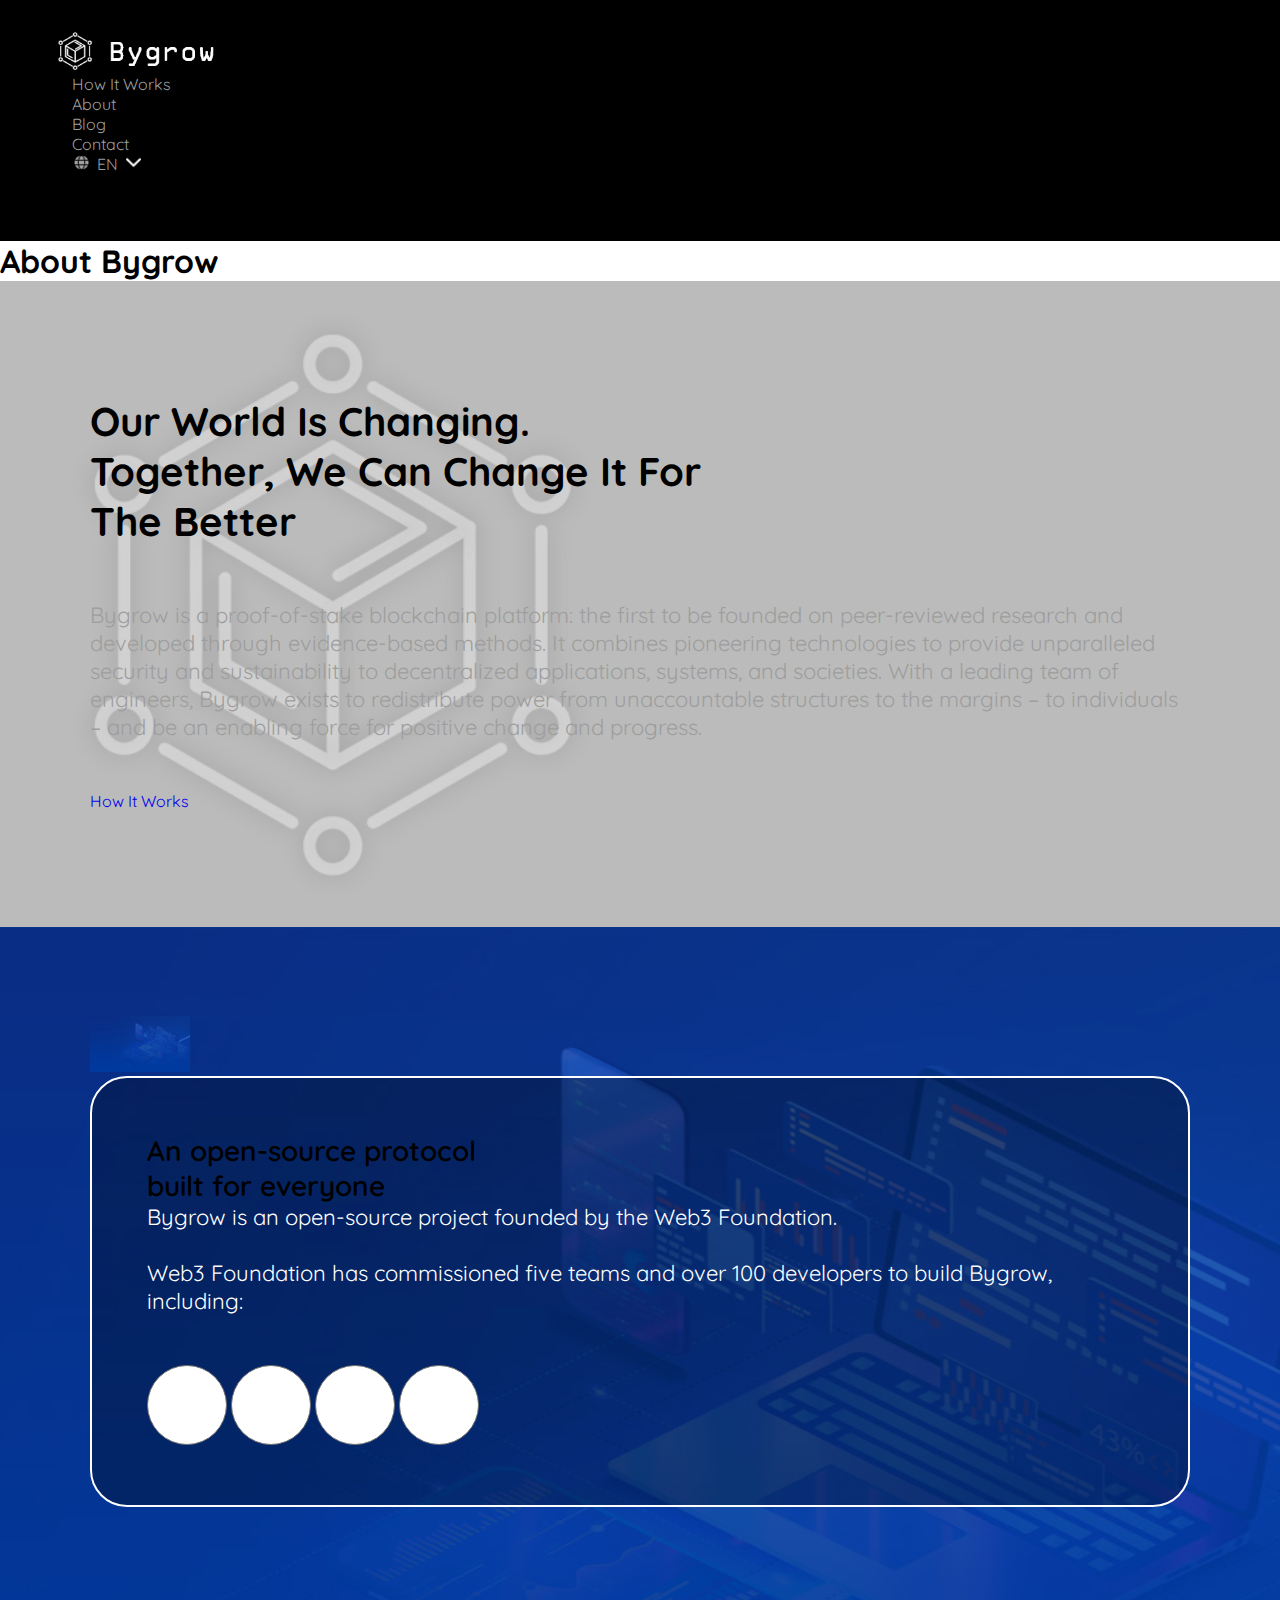
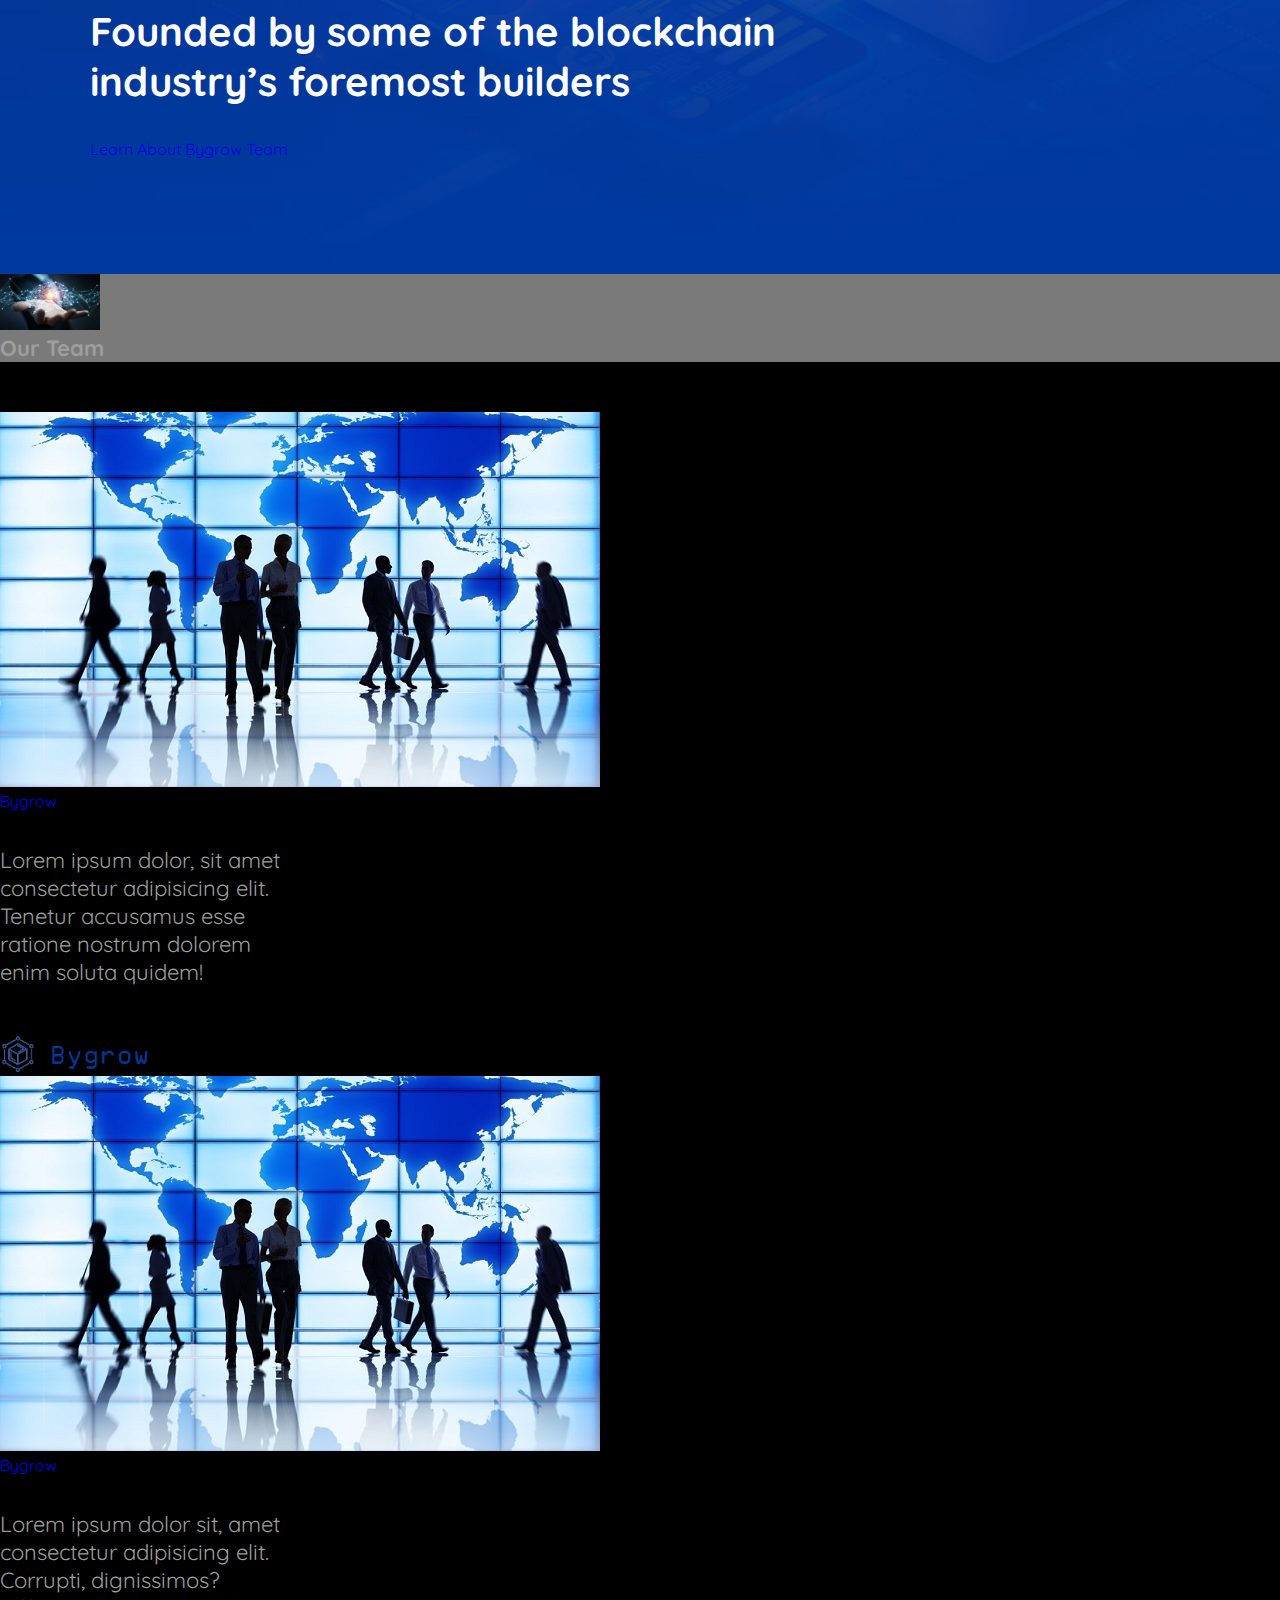
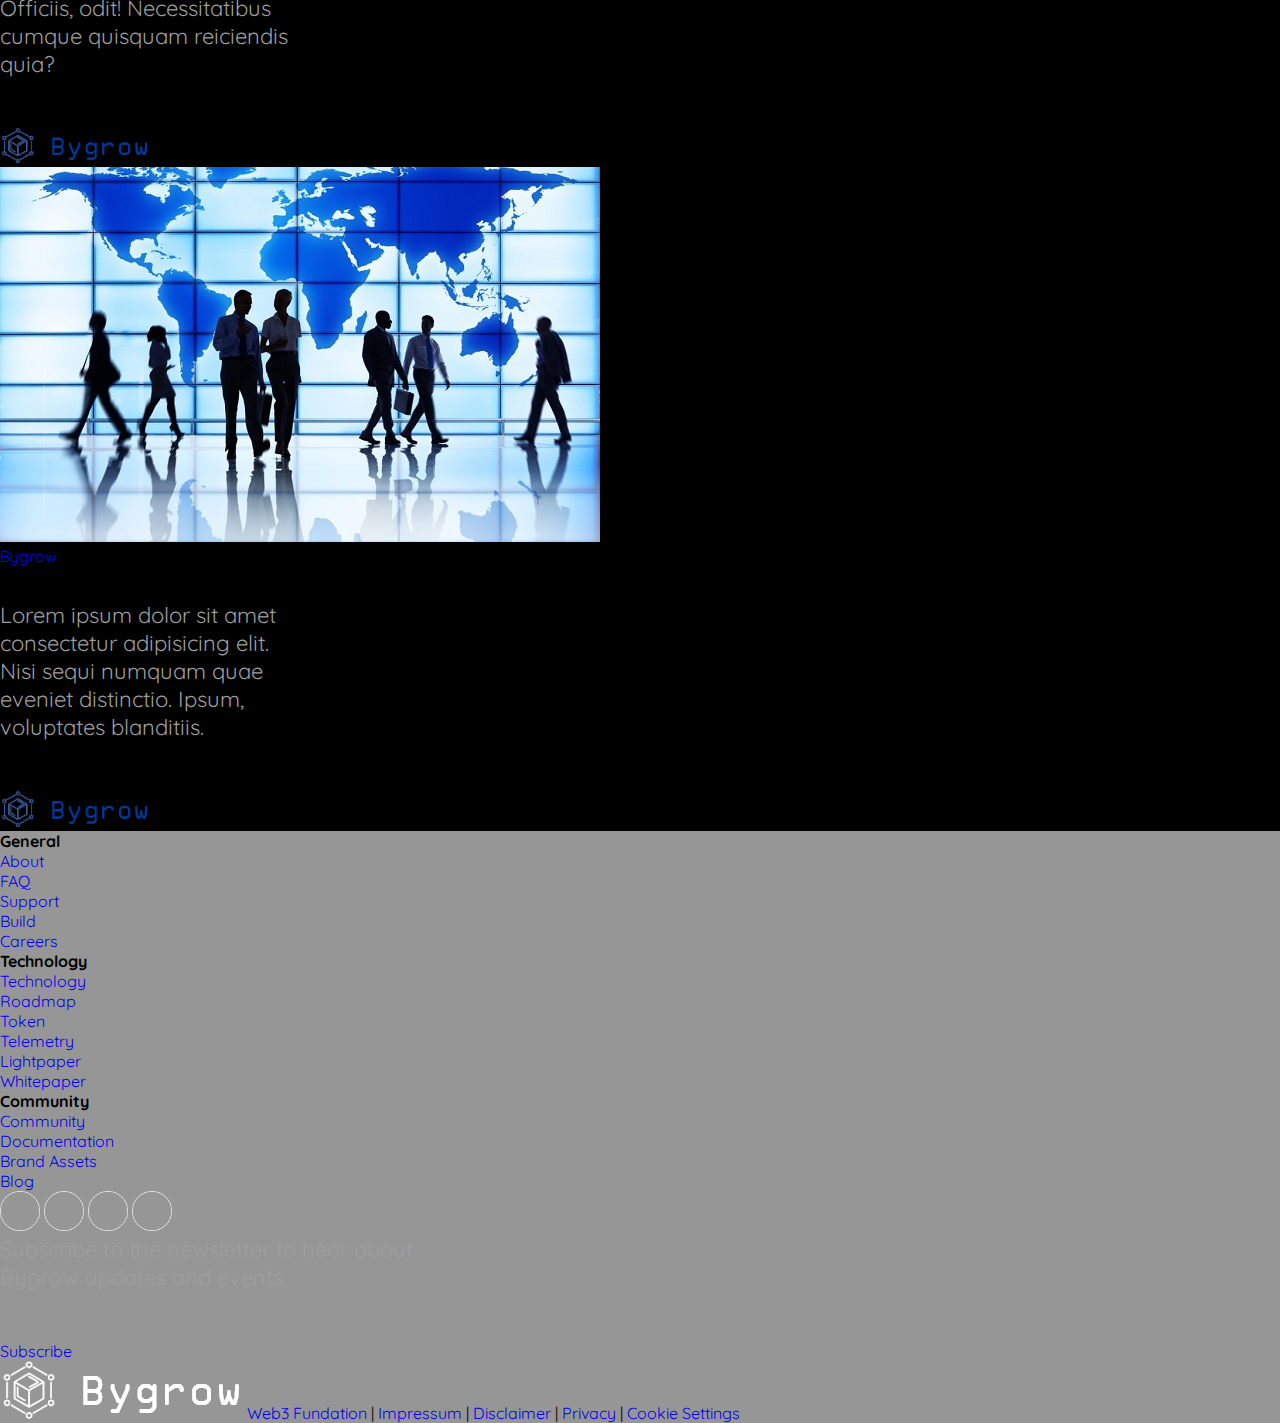
==== views/about.html @ 1bde553d "second commit windows" ====
<!DOCTYPE html>
<html lang="en">
    <head>
        <meta charset="UTF-8">
        <meta http-equiv="X-UA-Compatible" content="IE=edge">
        <meta name="viewport" content="width=device-width, initial-scale=1.0">


        <!-- ATENCIÓN: La idea es ir haciendo lo mejor posible únicamente con las herramientas que tienen todos hoy en día en el curso.
        No tiene sentido que me ponga a configurar JS si mis compañeros todavía no lo saben, no es justo. 
        Entonces se me ocurrió hacer este desafío, también para practicar los conocimientos y aprender cosas nuevas.
        
        Muchas gracias!
        
        Atte, 
        Emanuel Nuñez -->

        
        <!-- Fonts {No son las del prototipo pero se parecen} -->
            <!-- Inconsolata -->
            <link rel="preconnect" href="https://fonts.googleapis.com">
            <link rel="preconnect" href="https://fonts.gstatic.com" crossorigin>
            <link href="https://fonts.googleapis.com/css2?family=Inconsolata&display=swap" rel="stylesheet">

        <!-- Quicksand -->
            <link rel="preconnect" href="https://fonts.googleapis.com">
            <link rel="preconnect" href="https://fonts.gstatic.com" crossorigin>
            <link href="https://fonts.googleapis.com/css2?family=Quicksand:wght@300;400;500;600;700&display=swap" rel="stylesheet">

        <!-- CSS only - Conexión a Bootstrap -->
        <link href="https://cdn.jsdelivr.net/npm/bootstrap@5.2.0-beta1/dist/css/bootstrap.min.css" rel="stylesheet" integrity="sha384-0evHe/X+R7YkIZDRvuzKMRqM+OrBnVFBL6DOitfPri4tjfHxaWutUpFmBp4vmVor" crossorigin="anonymous">
        
        <!-- Archivos .css -->
        <link rel="stylesheet" type="text/css" href="../css/style.css">
        <link rel="stylesheet" type="text/css" href="../css/responsive.css">

        <title>About - Bygrow</title>
    </head>
    <body>
        

        
        <header>
            <!-- Navbar -->
            <nav class="nav-bar">

                <div class="nav-bar__items d-flex flex-row justify-content-between">

                    <ul class="nav d-flex mb-3">
                        <li>
                            <a href="../index.html">
                                <img src="../assets/logo.png" class="navbar-logo" alt="Bygrow logo">
                            </a>
                        </li>
                    </ul>

                    <ul class="nav d-flex justify-content-end mb-3">



                        <!-- Elementos del navbar -->
                        <!-- <li class="me-auto p-2">
                            <a href="index.html">
                                <img src="assets/logo.png" alt="Bygrow logo">
                            </a>
                        </li> -->


                        <li class="li-item li-item__list"><a href="howItWorks.html">How It Works</a></li>
                        <li class="li-item li-item__list"><a href="about.html">About</a></li>
                        <li class="li-item li-item__list"><a href="blog.html">Blog</a></li>
                        <li class="li-item li-item__list"><a href="contact.html">Contact</a></li>
                        <li class="li-item li-item__list li-lang">

                            <div class="lang d-flex justify-content-center align-items-center">
                                <!-- Isoptipo del mundo -->
                                <img src="../assets/world.png" class="lang-item mundo-idioma" alt="World">

                                <!-- Este <a></a> va a tener la función de cambiar el idioma -->
                                <a href="#" class="lang-item lang-selector">EN</a>

                                <img src="../assets/flecha.png" class="lang-item flecha-idioma" alt="Language Selector">
                            </div>

                        </li>

                        <!-- Por ahora voy a utilizar el icono hamburguesa unicamente
                        para señalar que va a ir ahí pero no es funcional aún, 
                        por eso es que se coloca en una posición incorrecta, 
                        con JS elimino los otros <li> -->
                            <li class="li-item li-hamburguer"><img src="../assets/menu.png" alt=""></li>
                    </ul>

                </div>

            </nav>

        </header>
        <!--------->


        <!-- Sección Portada -->
        <section class="portada-about" style="background-color: #fff;">
            
            <div class="container">

                <div class="text-center">

                    <h1 class="first-title">
                        About Bygrow
                    </h1>

                </div>

            </div>

        </section>
        <!--------->


        <!-- Sección Resumen -->
        <section class="resumen" style="background-color: rgb(187, 187, 187);">

            <div class="contenido-resumen">

                <div class="d-flex flex-row justify-content-between">
                    
                    <div class="col-md-6">
                        <h2 class="title">
                            Our World Is Changing. <br>
                            Together, We Can Change It For <br>
                            The Better
                        </h2>
                    </div>

                    <div class="col-md-6">

                        <p class=" subtitle">Bygrow is a proof-of-stake blockchain platform: the first to be
                            founded on peer-reviewed research and developed through
                            evidence-based methods. It combines pioneering technologies to
                            provide unparalleled security and sustainability to decentralized
                            applications, systems, and societies.
                            With a leading team of engineers, Bygrow exists to redistribute
                            power from unaccountable structures to the margins – to
                            individuals – and be an enabling force for positive change and
                            progress.
                        </p>
                        <a href="howItWorks.html" class="btn btn-primary">How It Works</a>

                    </div>

                </div>

            </div>

        </section>
        <!--------->


        <!-- Sección Colaboración -->
        <section class="colaboracion" style="background-color: #fff;">
        
            <div class="contenido-colaboracion">
                
                <!-- Le coloco un width, proximamente con CSS -->
                <img src="../assets/colaboracion.jpg" width="100px" alt="Participates Image">

                <div class="container part-description">

                    <div class="d-flex justify-content-between">
                        <h3>An open-source protocol <br>
                            built for everyone
                        </h3>
                        <p class="subtitle">Bygrow is an open-source project founded by the Web3 Foundation. <br><br>
                            Web3 Foundation has commissioned five teams and over 100 developers to build Bygrow, including:
                        </p>

                    </div>

                    <!-- Cada uno de estos elipses tendrá el logo de la respectiva empresa -->
                    <div class="d-flex justify-content-center">
                        <img src="../assets/elipse.png" alt="Facebook Logo">
                        <img src="../assets/elipse.png" alt="Tesla Logo">
                        <img src="../assets/elipse.png" alt="Apple Logo">
                        <img src="../assets/elipse.png" alt="Google Logo">
                    </div>

                </div>

                <h2 class="title">
                    Founded by some of the blockchain <br>
                    industry’s foremost builders
                </h2>

                <a href="howItWorks.html" class="btn btn-outline-primary">Learn About Bygrow Team</a>
                
            </div>

        </section>
        <!--------->


        <!-- Sección Nosotros -->
        <section class="nosotros" style="background-color: rgb(122, 122, 122);">
        
            <div class="contenido-nosotros">
                
                <!-- Le coloco un width, proximamente con CSS -->
                <img src="../assets/nosotros.webp" width="100px" alt="Participates Image">

                <h2 class="subtitle">Our Team</h2>
                
            </div>

        </section>
        <!--------->


        <!-- Sección Team -->
        <section class="contenido-team">

            <div class="container">

                <!-- Le coloco estilo para que no quede impresentable ahora unicamente -->
                <div class="container blog-cards d-flex justify-content-evenly">

                    <!-- Con un addEventListener() lleva al blog -->
                    <div class="card info-cards" style="width: 18rem;">

                        <img class="card-img-top" src="../assets/team.jpg" alt="Blog Resume">

                        <!-- Contenido de la tarjeta -->
                        <div class="card-body">
                            <a href="blog.html" class="card-link">Bygrow</a>
                            <h3 class="card-title">Team name 1</h3>
                            <p class="subtitle">Lorem ipsum dolor, sit amet consectetur adipisicing elit. Tenetur accusamus esse ratione nostrum dolorem enim soluta quidem!
                            </p>
                            <img src="../assets/logo-azul.png" width="150" alt="Bygrow logo">
                        </div>

                    </div>

                    <!-- Con un addEventListener() lleva al blog -->
                    <div class="card info-cards" style="width: 18rem;">

                        <img class="card-img-top" src="../assets/team.jpg" alt="Blog Resume">

                        <!-- Contenido de la tarjeta -->
                        <div class="card-body">
                            <a href="blog.html" class="card-link">Bygrow</a>
                            <h3 class="card-title">Team name 2</h3>
                            <p class="subtitle">Lorem ipsum dolor sit, amet consectetur adipisicing elit. Corrupti, dignissimos? Officiis, odit! Necessitatibus cumque quisquam reiciendis quia?
                            </p>
                            <img src="../assets/logo-azul.png" width="150" alt="Bygrow logo">
                        </div>

                    </div>

                    <!-- Con un addEventListener() lleva al blog -->
                    <div class="card info-cards" style="width: 18rem;">

                        <img class="card-img-top" src="../assets/team.jpg" alt="Blog Resume">

                        <!-- Contenido de la tarjeta -->
                        <div class="card-body">
                            <a href="blog.html" class="card-link">Bygrow</a>
                            <h3 class="card-title">Team name 3</h3>
                            <p class="subtitle">Lorem ipsum dolor sit amet consectetur adipisicing elit. Nisi sequi numquam quae eveniet distinctio. Ipsum, voluptates blanditiis.
                            </p>
                            <!-- Le coloco un width, proximamente con CSS -->
                            <img src="../assets/logo-azul.png" width="150" alt="Bygrow logo">
                        </div>

                    </div>

                </div>

            </div>

        </section>
        <!--------->


        <!-- Footer -->
        <footer style="background-color: rgb(150, 150, 150);">

            <div class="container">

                <div class="footer-referencias d-flex d-column justify-content-evenly">

                    <!-- Cada una de las columnas de referencias -->
                    <div class="seccion-referencias col-md-2">

                        <h4>General</h4>
                        <ul>
                            <!-- Las referencias están de ejemplo unicamente -->
                            <li style="list-style: none;"><a href="#">About</a></li>
                            <li style="list-style: none;"><a href="#">FAQ</a></li>
                            <li style="list-style: none;"><a href="#">Support</a></li>
                            <li style="list-style: none;"><a href="#">Build</a></li>
                            <li style="list-style: none;"><a href="#">Careers</a></li>
                        </ul>
                        
                    </div>

                    <!-- Cada una de las columnas de referencias -->
                    <div class="seccion-referencias col-md-2">

                        <h4>Technology</h4>
                        <ul>
                            <!-- Las referencias están de ejemplo unicamente -->
                            <li style="list-style: none;"><a href="#">Technology</a></li>
                            <li style="list-style: none;"><a href="#">Roadmap</a></li>
                            <li style="list-style: none;"><a href="#">Token</a></li>
                            <li style="list-style: none;"><a href="#">Telemetry</a></li>
                            <li style="list-style: none;"><a href="#">Lightpaper</a></li>
                            <li style="list-style: none;"><a href="#">Whitepaper</a></li>
                        </ul>
                        
                    </div>

                    <!-- Cada una de las columnas de referencias -->
                    <div class="seccion-referencias col-md-2">

                        <h4>Community</h4>
                        <ul>
                            <!-- Las referencias están de ejemplo unicamente -->
                            <li style="list-style: none;"><a href="#">Community</a></li>
                            <li style="list-style: none;"><a href="#">Documentation</a></li>
                            <li style="list-style: none;"><a href="#">Brand Assets</a></li>
                            <li style="list-style: none;"><a href="#">Blog</a></li>
                        </ul>
                        
                    </div>

                    <!-- Cada una de las columnas de referencias -->
                    <div class="seccion-referencias col-md-2">
                        
                        <!-- Enlaces a redes sociales -->
                        <div class="social-media d-flex justify-content-between">

                            <!-- Envía a cada red social -->
                            <a href="#"><img src="../assets/elipse-2.png" width="40" alt="Social Media"></a>
                            <a href="#"><img src="../assets/elipse-2.png" width="40" alt="Social Media"></a>
                            <a href="#"><img src="../assets/elipse-2.png" width="40" alt="Social Media"></a>
                            <a href="#"><img src="../assets/elipse-2.png" width="40" alt="Social Media"></a>
                        </div>
                        
                        <p class="subtitle">Subscribe to the newsletter to hear about <br>
                            Bygrow updates and events.
                        </p>

                        <a href="howItWorks.html" class="btn btn-outline-primary">Subscribe</a>

                    </div>

                </div>

                <!-- Bases y condiciones de la empresa -->
                <div class="d-flex justify-content-left align-items-end">

                    <!-- Referencia a página principal -->
                    <a href="index.html"> <img src="../assets/logo.png" alt="Bygrow logo"> </a>
                    
                    <!-- Referencias a información de la empresa -->
                    <a href="#">Web3 Fundation</a>
                    <!-- División provisoria -->
                    |
                    <a href="#">Impressum</a>
                    <!-- División provisoria -->
                    |
                    <a href="#">Disclaimer</a>
                    <!-- División provisoria -->
                    |
                    <a href="#">Privacy</a>
                    <!-- División provisoria -->
                    |
                    <a href="#">Cookie Settings</a>

                </div>

            </div>

        </footer>
        <!--------->

    </body>
</html>
---- css/style.css ----
/* ATENCIÓN: El proyecto está realizado en Mobile first, el cual tendrá otro archivo con los media querys correspondientes para diseños Tablet y Desktop */


/* Propiedades personalizadas o variables del style.css */
:root{
    --color-1: #fff;
    --color-2: #9E9E9E;
    --color-3: #606060;
    --color-4: #000;
    --color-5: #00399E;
    --color-6: #090E56;
    --color-7: #7175A4;
}

/* Reseteo el diseño predeterminado del navegador */
* { 
    margin: 0;
    padding: 0;
    box-sizing: border-box;
    font-family: 'Quicksand', sans-serif;;
}





/* Config general */
body {
    background-color: var(--color-4);
}

a {
    text-decoration: none;
}

h2 {
    color: var(--color-4);
    font-weight: bolder;
    font-size: 32px;
    margin-bottom: 8%;    
}

h3 {
    color: var(--color-4);
    font-weight: 600;
    font-size: 28px;
}

.subtitle {
    color: var(--color-2);
    font-size: 22px;
    margin-bottom: 50px;
}

.boton {
    text-decoration: none;
    background-color: var(--color-1);
    color: var(--color-5);
    padding: 13px 42px;
    border-radius: 35px;
    font-size: 20px;
}

.boton:hover {
    text-decoration: none;
    background-color: var(--color-5);
    color: var(--color-1);
    padding: 13px 42px;
    border-radius: 35px;
    border: 2px solid var(--color-1);
    font-size: 20px;
}

.boton-sec {
    text-decoration: none;
    background-color: var(--color-5);
    color: var(--color-1);
    padding: 13px 42px;
    border-radius: 35px;
    font-size: 20px;
}

.boton-sec:hover {
    text-decoration: none;
    background-color: var(--color-1);
    color: var(--color-5);
    padding: 13px 42px;
    border-radius: 35px;
    border: 2px solid var(--color-5);
    font-size: 20px;
}

.boton-ter {
    text-decoration: none;
    background-color: var(--color-5);
    color: var(--color-1);
    padding: 13px 42px;
    border-radius: 35px;
    font-size: 20px;
    border: 2px solid var(--color-1);
}

.boton-ter:hover {
    text-decoration: none;
    background-color: var(--color-1);
    color: var(--color-5);
    padding: 13px 42px;
    border-radius: 35px;
    border: 2px solid var(--color-5);
    font-size: 20px;
}

.boton-cua {
    text-decoration: none;
    background-color: var(--color-1);
    color: var(--color-5);
    padding: 13px 42px;
    border-radius: 35px;
    font-size: 20px;
    border: 2px solid var(--color-5);
}

.boton-cua:hover {
    text-decoration: none;
    background-color: var(--color-5);
    color: var(--color-1);
    padding: 13px 42px;
    border-radius: 35px;
    font-size: 20px;
}

.boton-cin {
    text-decoration: none;
    background-color: var(--color-6);
    color: var(--color-1);
    padding: 13px 42px;
    border-radius: 35px;
    font-size: 20px;
    border: 2px solid var(--color-1);
}

.boton-cin:hover {
    text-decoration: none;
    background-color: var(--color-1);
    color: var(--color-6);
    padding: 13px 42px;
    border-radius: 35px;
    font-size: 20px;
}



/* ----- */




/* Navbar */
.nav-bar {
    background-color: none;
}

.nav-bar .nav-bar__items {
    margin: 2rem 3.5rem;
}

.nav .navbar-logo {
    width: 160px;
}

.nav .li-item {
    margin: 0 1rem;
    font-family: 'Inconsolata', monospace;
    list-style: none;
}

.nav .li-item a {
    color: var(--color-2);
    text-decoration: none;
}

.nav .li-item a:hover {
    color: var(--color-3);
    text-decoration: none;
}

.nav .lang .mundo-idioma, .nav .lang .flecha-idioma {
    width: 15px;
}

.nav .lang-item {
    margin: 0 2px;
}

/* ----- */




/* Sección Portada */
.portada {
    margin: 15% 0;
}

.portada .fondo-portada {
    position: absolute;
    /* width: 100%; */
    height: 100%;
    z-index: -10;
    top: 0;
    left: 0;
    opacity: 0.75;
    position: fixed;
}

.portada .first-title {
    color: var(--color-1);
    font-weight: bold;
    font-size: 42px;
}

.portada .subtitle {
    
}

.portada .general-data {
    display: inline;
    margin-top: 75px;
    background-color: var(--color-1);
    font-size: 26px;
    padding: 20px 30px;
    font-weight: bold;
}

.portada .contenido-portada {
    margin: 35px;
}

/* ----- */




/* Sección Resumen */
.resumen {
    background-color: var(--color-1);
    background-image: url(../assets/logo-imagen.png);
    background-size: cover;
    background-position: left;
}

.contenido-resumen {
    padding: 23% 7%;
}

.contenido-resumen h3 {
    margin-top: 13%;
    margin-bottom: 5%;
    font-size: 27px;
    color: var(--color-5);
    font-weight: 500;
}
/* ----- */




/* Sección Colaboración */
.colaboracion {
    padding-top: 30%;
    padding-bottom: 20%;
    background-image: url('../assets/colaboracion.jpg');
    background-size: cover;
    background-position: center;
}

.contenido-colaboracion {
    padding-left: 7%;
    padding-right: 7%;
}

.colaboracion h2 {
    color: var(--color-1);
}

.colaboracion .empresas-logo {
    margin-bottom: 5%;
}

.colaboracion .empresas-logo img {
    width: 65px;
}

.colaboracion .part-description {
    border: 2px solid var(--color-1);
    border-radius: 37px;
    border-radius: 2;
    padding: 5%;
    background-color: rgba(0, 0, 0, 0.3);
    margin-bottom: 9%;
}

.colaboracion .part-description p {
    color: var(--color-1);
}
/* ----- */



/* Sección Contenido blog resumen */
.contenido-blog-resumen {
    padding-top: 25%;
    padding-bottom: 20%;
    background-color: var(--color-5);
}

.contenido-blog-resumen h2 {
    color: var(--color-1);
    margin-bottom: 5%;
}

.contenido-blog-resumen .card {
    margin-bottom: 10%;
}

.contenido-blog-resumen .info-cards {
    width: 22rem;
    box-shadow: 2px 2px 26px -3px var(--color-1);
}

.contenido-blog-resumen .card-body a {
    font-weight: 600;
}

.contenido-blog-resumen .card-body img {
    width: 150px;
}

/* ------ */



/* Sección Unirse */
.unirse {
    padding-top: 25%;
    padding-bottom: 15%;
    background-color: var(--color-1);
}

.unirse .subtitle {
    margin-top: 7%;
    font-size: 17px;
}

.unirse .subtitle a {
    color: var(--color-5);
    text-decoration: solid underline var(--color-5) 2px;
}

.unirse .subtitle a:hover {
    color: var(--color-5);
    text-decoration: solid underline var(--color-5) 2px;
}
/* ----- */




/* Sección Footer */
.footer {
    padding-top: 15%;
    padding-bottom: 15%;
    background-color: var(--color-6);
}

.footer h4 {
    color: var(--color-1);
    font-size: 22px;
    font-weight: 500;
}

.footer ul {
    padding: 0;
    text-align: center;
}

.footer .social-media {
    margin: 8% 7%;
}

.footer li a {
    color: var(--color-7);
}

.footer .footer-social__media {
    width: 65px;
    padding: 8%;
}

.footer .subtitle {
    color: var(--color-1);
    text-align: center;
    margin-bottom: 22px;
}

.footer .footer-bases {
    margin-top: 13%;
}

.footer .footer-bases a {
    margin-bottom: -4%;
    color: var(--color-7);
}

.footer .footer-bases img {
    margin-top: 25%;
    width: 150px;
}

/* ----- */
---- css/responsive.css ----
@media only screen and (min-width:992px) {
    /* Config General */
    h2 {
        color: var(--color-4);
        font-weight: bolder;
        font-size: 40px;
        margin-bottom: 5%;
    }
    
    /* ----- */


    /* Navbar */
    .nav .li-item__list {
        visibility: visible;
    }

    .nav .li-hamburguer {
        visibility: hidden;
    }
    /* ----- */



    /* Seccion Portada */
    .portada {
        margin: 1% 0;
    }

    .portada .subtitle {
        margin-right: 30%;
    }

    .portada .contenido-portada {
        margin: 9rem 9rem;
    }

    .contenido-resumen {
        padding: 9% 7%;
    }

    .portada .general-data {
        margin-bottom: 75px;
    }

    .subtitle {
        color: var(--color-2);
        font-size: 22px;
    }

    .portada .fondo-portada {
        position: absolute;
        width: 100%;
        /* height: 100%; */
        z-index: -10;
        top: 0;
        left: 0;
        opacity: 0.75;
        position: fixed;
    }
    /* ----- */



    /* Sección Resumen */
    .resumen .resumen-info {
        display: flex!important;
        flex-direction: row!important;
    }

    .contenido-resumen h3 {
        margin-top: 13%;
        margin-bottom: 5%;
        font-size: 32px;
        color: var(--color-5);
        font-weight: 500;
    }

    .resumen {
        background-color: var(--color-1);
        background-image: url(../assets/logo-imagen.png);
        background-size: cover;
        background-position: left center;
        background-size: 52%;
        background-repeat: no-repeat;
    }
    /* ----- */




    /* Sección Colaboración */
    .colaboracion {
        padding-top: 7%;
        padding-bottom: 9%;
        background-image: url('../assets/colaboracion.jpg');
        background-size: cover;
        background-position: center;
    }

    .colaboracion h2 {
        color: var(--color-1);
        margin-bottom: 3%;
    }

    .colaboracion .empresas-logo {
        display: flex!important;
        justify-content: space-around;
        margin-bottom: 0%;
    }

    .colaboracion .colaboracion-texto {
        display: flex!important;
        flex-direction: row!important;
    }

    .colaboracion .part-description {
        border: 2px solid var(--color-1);
        border-radius: 37px;
        border-radius: 2;
        padding: 5%;
        background-color: rgba(0, 0, 0, 0.3);
        margin-bottom: 9%;
        max-width: 100%;
    }
    /* ----- */



    /* Sección Resumen del blog */
    .contenido-blog-resumen {
        padding-top: 6%;
        padding-bottom: 10%;
        background-color: var(--color-5);
    }

    .contenido-blog-resumen .blog-cards {
        display: flex!important;
        flex-direction: row!important;
    }

    .contenido-blog-resumen .card {
        margin-bottom: 10%;
        margin: 2%;
    }
    /* ----- */


    /* Sección Unirse */
    .unirse {
        padding-top: 7%;
        padding-bottom: 6%;
        background-color: var(--color-1);
    }

    .unirse .subtitle {
        margin-top: 2%;
        font-size: 17px;
    }
    /* ----- */


    /* Sección Footer */
    .footer {
        padding-top: 7%;
        padding-bottom: 3%;
        background-color: var(--color-6);
    }

    .footer .footer-referencias {
        display: flex!important;
        flex-direction: row!important;
        justify-content: space-between!important;
    }

    .footer .seccion-referencias li {
        text-align: left;
    }

    .footer .seccion-referencias__media {
        display: flex!important;
        align-items: left!important;
    }

    .footer h4 {
        color: var(--color-1);
        font-size: 22px;
        font-weight: 500;
        margin-bottom: 13%;
    }

    .footer .subtitle {
        color: var(--color-1);
        text-align: left;
        margin-bottom: 22px;
        width: 24rem;
    }

    .footer .footer-bases {
        display: flex!important;
        flex-direction: row!important;
        justify-content: center!important;
        align-items: center!important;
    }

    .footer .footer-bases img {
        margin-top: 0%;
        width: 150px;
    }

    .footer .footer-bases a {
        margin: 2%;
    }
    /* ----- */

}




@media only screen and (max-width:992px) {
    /* Navbar */
    .nav .li-item__list {
        visibility: hidden;
    }

    .nav .li-hamburguer {
        visibility: visible;
    }
    /* ----- */
}
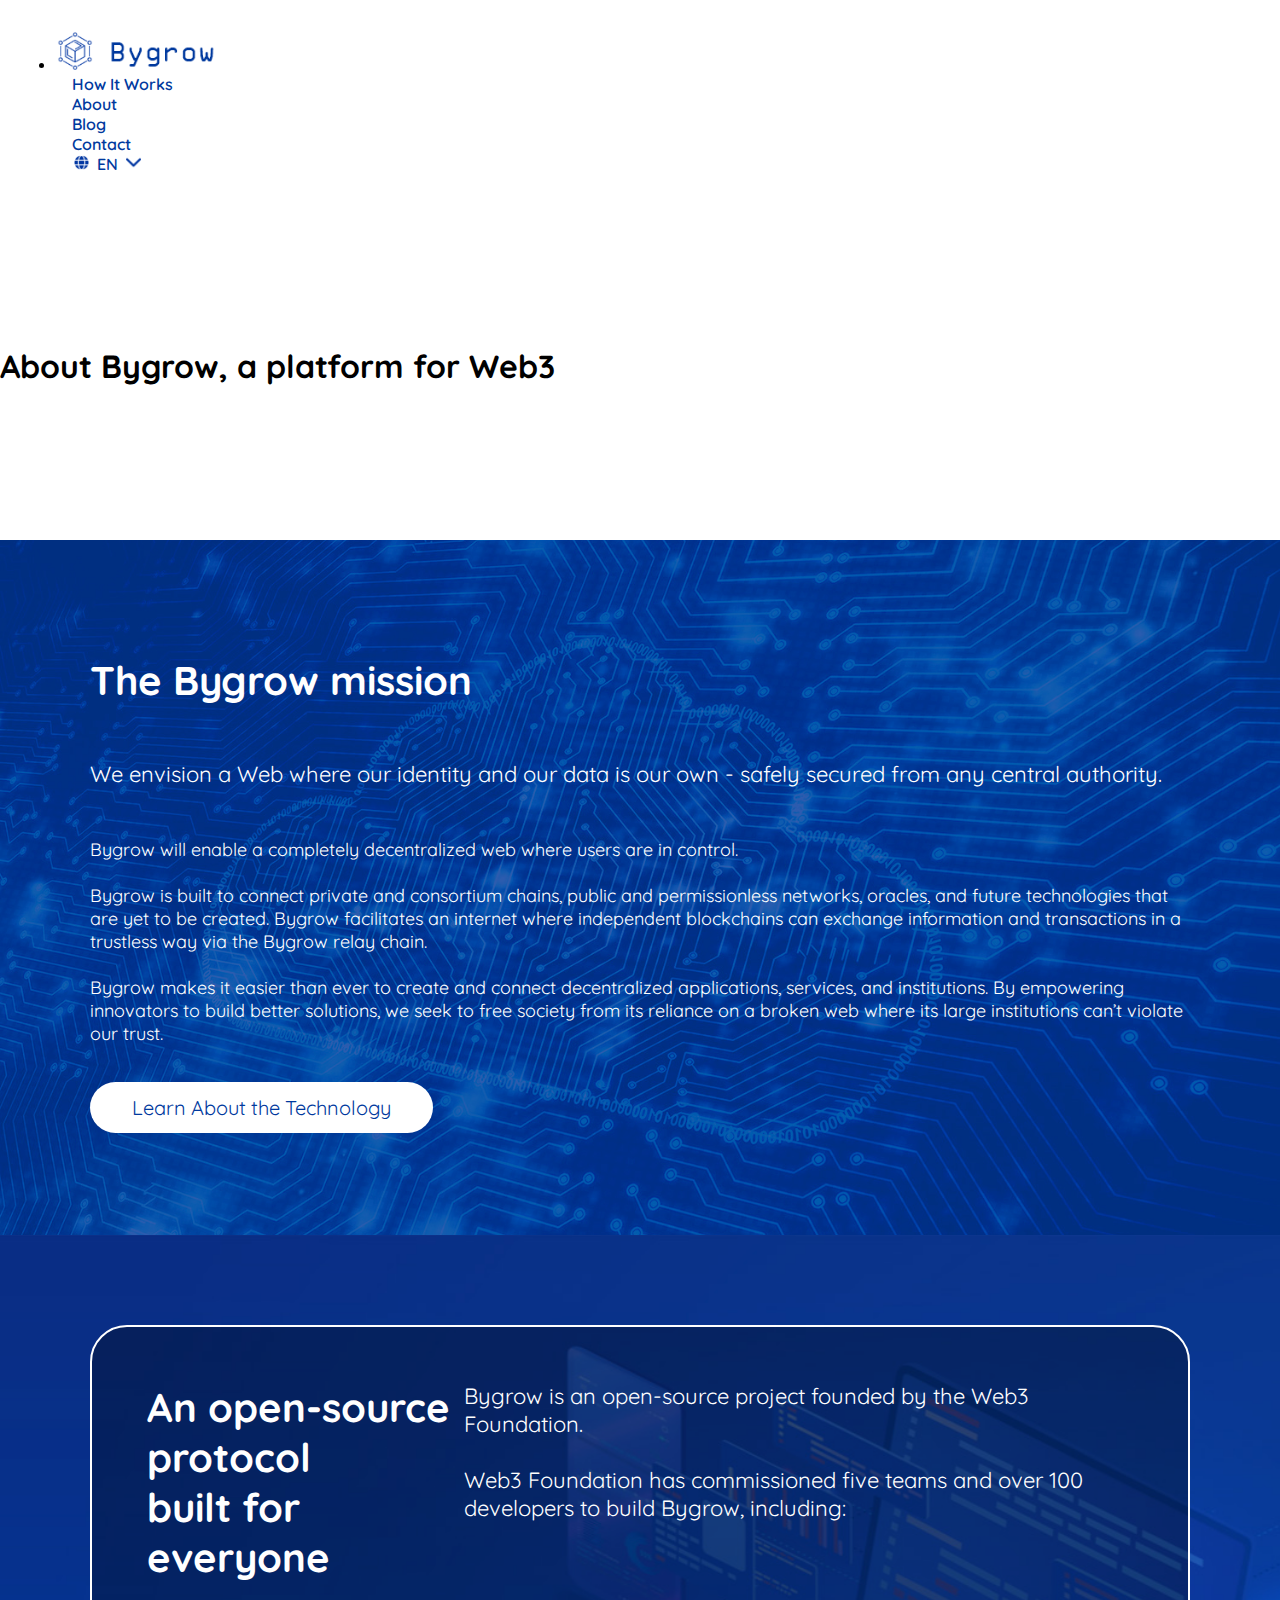
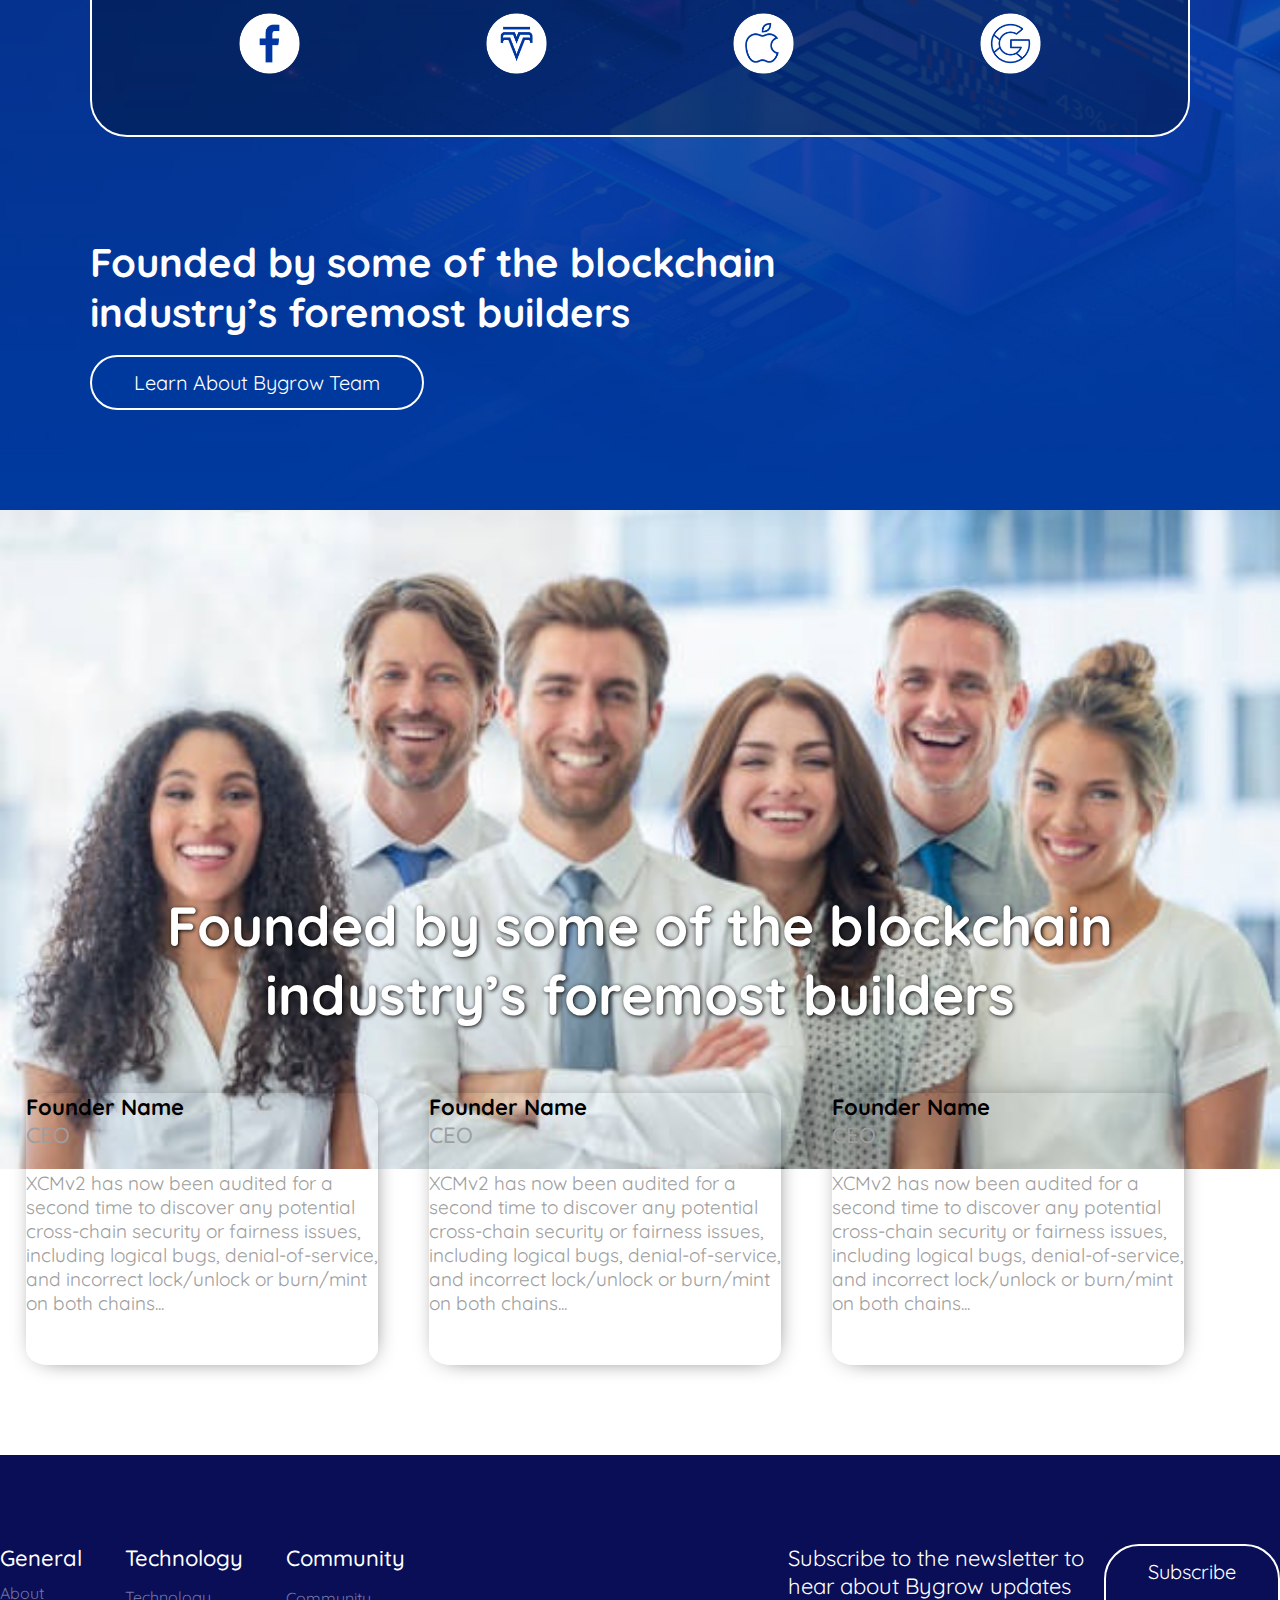
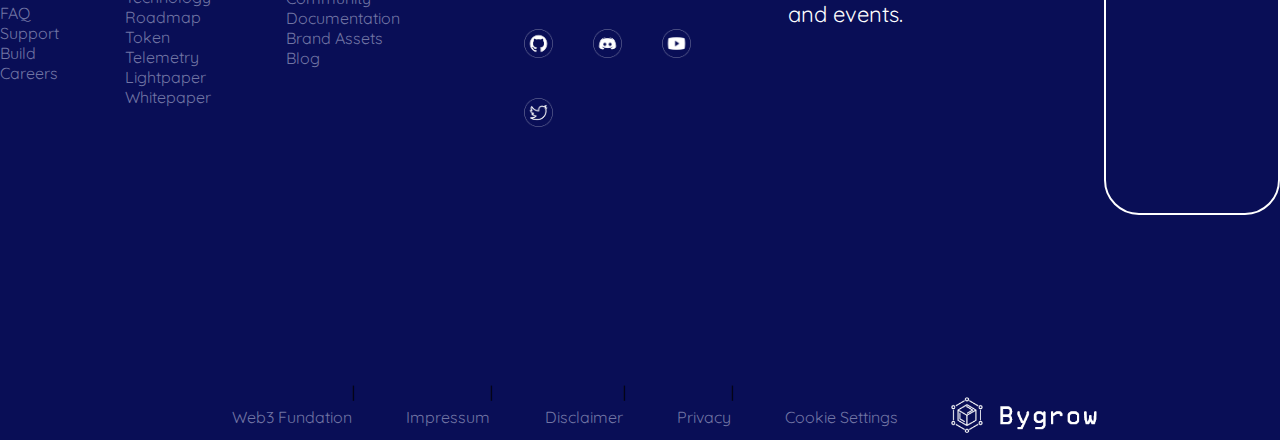
==== commit 87703847: "Versión Final Uno" ====
--- a/views/about.html
+++ b/views/about.html
@@ -39,22 +39,22 @@
     <body>
         
 
-        
+        <!-- Navbar -->
         <header>
-            <!-- Navbar -->
-            <nav class="nav-bar">
-
-                <div class="nav-bar__items d-flex flex-row justify-content-between">
-
-                    <ul class="nav d-flex mb-3">
+            
+            <nav class="nav-bar nav-bar__about">
+
+                <div class="nav-bar__items d-flex flex-row justify-content-between align-items-center">
+
+                    <ul class="nav d-flex">
                         <li>
                             <a href="../index.html">
-                                <img src="../assets/logo.png" class="navbar-logo" alt="Bygrow logo">
+                                <img src="../assets/logo-azul.png" class="navbar-logo" alt="Bygrow logo">
                             </a>
                         </li>
                     </ul>
 
-                    <ul class="nav d-flex justify-content-end mb-3">
+                    <ul class="nav d-flex justify-content-end align-items-center">
 
 
 
@@ -74,12 +74,12 @@
 
                             <div class="lang d-flex justify-content-center align-items-center">
                                 <!-- Isoptipo del mundo -->
-                                <img src="../assets/world.png" class="lang-item mundo-idioma" alt="World">
+                                <img src="../assets/worldBlue.png" class="lang-item mundo-idioma" alt="World">
 
                                 <!-- Este <a></a> va a tener la función de cambiar el idioma -->
                                 <a href="#" class="lang-item lang-selector">EN</a>
 
-                                <img src="../assets/flecha.png" class="lang-item flecha-idioma" alt="Language Selector">
+                                <img src="../assets/flechaBlue.png" class="lang-item flecha-idioma" alt="Language Selector">
                             </div>
 
                         </li>
@@ -88,7 +88,7 @@
                         para señalar que va a ir ahí pero no es funcional aún, 
                         por eso es que se coloca en una posición incorrecta, 
                         con JS elimino los otros <li> -->
-                            <li class="li-item li-hamburguer"><img src="../assets/menu.png" alt=""></li>
+                            <li class="li-item li-hamburguer"><img src="../assets/menuBlue.png" alt=""></li>
                     </ul>
 
                 </div>
@@ -100,14 +100,14 @@
 
 
         <!-- Sección Portada -->
-        <section class="portada-about" style="background-color: #fff;">
+        <section class="portada-about">
             
             <div class="container">
 
                 <div class="text-center">
 
                     <h1 class="first-title">
-                        About Bygrow
+                        About Bygrow, a platform for Web3
                     </h1>
 
                 </div>
@@ -119,33 +119,39 @@
 
 
         <!-- Sección Resumen -->
-        <section class="resumen" style="background-color: rgb(187, 187, 187);">
+        <section class="resumen-about">
 
             <div class="contenido-resumen">
 
-                <div class="d-flex flex-row justify-content-between">
+                <div class="d-flex flex-row justify-content-between row">
                     
                     <div class="col-md-6">
                         <h2 class="title">
-                            Our World Is Changing. <br>
-                            Together, We Can Change It For <br>
-                            The Better
+                            The Bygrow mission
                         </h2>
+                        <p class="subtitle">
+                            We envision a Web where our identity and our data is our own - safely secured from any central authority.
+                        </p>
                     </div>
 
                     <div class="col-md-6">
 
-                        <p class=" subtitle">Bygrow is a proof-of-stake blockchain platform: the first to be
-                            founded on peer-reviewed research and developed through
-                            evidence-based methods. It combines pioneering technologies to
-                            provide unparalleled security and sustainability to decentralized
-                            applications, systems, and societies.
-                            With a leading team of engineers, Bygrow exists to redistribute
-                            power from unaccountable structures to the margins – to
-                            individuals – and be an enabling force for positive change and
-                            progress.
+                        <p class="subtitle contenido-subtitle">Bygrow will enable a completely decentralized web where users
+                            are in control. <br><br>
+
+                            Bygrow is built to connect private and consortium chains, public
+                            and permissionless networks, oracles, and future technologies
+                            that are yet to be created. Bygrow facilitates an internet where
+                            independent blockchains can exchange information and
+                            transactions in a trustless way via the Bygrow relay chain. <br><br>
+
+                            Bygrow makes it easier than ever to create and connect
+                            decentralized applications, services, and institutions. By
+                            empowering innovators to build better solutions, we seek to free
+                            society from its reliance on a broken web where its large
+                            institutions can’t violate our trust.
                         </p>
-                        <a href="howItWorks.html" class="btn btn-primary">How It Works</a>
+                        <a href="howItWorks.html" class="boton">Learn About the Technology</a>
 
                     </div>
 
@@ -158,31 +164,31 @@
 
 
         <!-- Sección Colaboración -->
-        <section class="colaboracion" style="background-color: #fff;">
+        <section class="colaboracion">
         
             <div class="contenido-colaboracion">
                 
-                <!-- Le coloco un width, proximamente con CSS -->
-                <img src="../assets/colaboracion.jpg" width="100px" alt="Participates Image">
+                <!-- Imagen fondo -->
+                <!-- <img src="assets/colaboracion.jpg" class="colaboracion-img" alt="Participates Image"> -->
 
                 <div class="container part-description">
 
-                    <div class="d-flex justify-content-between">
-                        <h3>An open-source protocol <br>
+                    <div class="d-flex flex-column justify-content-between colaboracion-texto">
+                        <h2 class="col-md-6">An open-source protocol <br>
                             built for everyone
-                        </h3>
-                        <p class="subtitle">Bygrow is an open-source project founded by the Web3 Foundation. <br><br>
+                        </h2>
+                        <p class="subtitle col-md-6">Bygrow is an open-source project founded by the Web3 Foundation. <br><br>
                             Web3 Foundation has commissioned five teams and over 100 developers to build Bygrow, including:
                         </p>
 
                     </div>
 
                     <!-- Cada uno de estos elipses tendrá el logo de la respectiva empresa -->
-                    <div class="d-flex justify-content-center">
-                        <img src="../assets/elipse.png" alt="Facebook Logo">
-                        <img src="../assets/elipse.png" alt="Tesla Logo">
-                        <img src="../assets/elipse.png" alt="Apple Logo">
-                        <img src="../assets/elipse.png" alt="Google Logo">
+                    <div class="d-flex justify-content-around empresas-logo">
+                        <a href="https://www.facebook.com/" target="_blank"><img src="../assets/elipseFace.png" alt="Facebook Logo"></a>
+                        <a href="https://www.tesla.com/" target="_blank"><img src="../assets/elipseTesla.png" alt="Tesla Logo"></a>
+                        <a href="https://www.apple.com/" target="_blank"><img src="../assets/elipseApple.png" alt="Apple Logo"></a>
+                        <a href="https://www.google.com/" target="_blank"><img src="../assets/elipseGoogle.png" alt="Google Logo"></a>
                     </div>
 
                 </div>
@@ -192,7 +198,7 @@
                     industry’s foremost builders
                 </h2>
 
-                <a href="howItWorks.html" class="btn btn-outline-primary">Learn About Bygrow Team</a>
+                <a href="views/howItWorks.html" class="boton-ter">Learn About Bygrow Team</a>
                 
             </div>
 
@@ -201,14 +207,12 @@
 
 
         <!-- Sección Nosotros -->
-        <section class="nosotros" style="background-color: rgb(122, 122, 122);">
-        
-            <div class="contenido-nosotros">
+        <section class="nosotros">
+        
+            <div class="contenido-nosotros row">
                 
                 <!-- Le coloco un width, proximamente con CSS -->
-                <img src="../assets/nosotros.webp" width="100px" alt="Participates Image">
-
-                <h2 class="subtitle">Our Team</h2>
+                <img src="../assets/team.jpg" alt="Participates Image">
                 
             </div>
 
@@ -216,59 +220,70 @@
         <!--------->
 
 
-        <!-- Sección Team -->
-        <section class="contenido-team">
+        <!-- Sección Resumen del Blog -->
+        <section class="contenido-blog-resumen contenido-team">
 
             <div class="container">
 
+                <h2 class="subtitle col-md-12 subtitle-team">Founded by some of the blockchain
+                    industry’s foremost builders</h2>
+
                 <!-- Le coloco estilo para que no quede impresentable ahora unicamente -->
-                <div class="container blog-cards d-flex justify-content-evenly">
+                <div class="container blog-cards d-flex flex-column justify-content-center align-items-center">
 
                     <!-- Con un addEventListener() lleva al blog -->
-                    <div class="card info-cards" style="width: 18rem;">
-
-                        <img class="card-img-top" src="../assets/team.jpg" alt="Blog Resume">
+                    <div class="card info-cards">
 
                         <!-- Contenido de la tarjeta -->
                         <div class="card-body">
-                            <a href="blog.html" class="card-link">Bygrow</a>
-                            <h3 class="card-title">Team name 1</h3>
-                            <p class="subtitle">Lorem ipsum dolor, sit amet consectetur adipisicing elit. Tenetur accusamus esse ratione nostrum dolorem enim soluta quidem!
+                            <h3 class="card-title">Founder Name</h3>
+                            <p class="type-founder subtitle">CEO</p>
+                            <p class="subtitle contenido-team__info">XCMv2 has now been audited for a
+                                second time to discover any
+                                potential cross-chain security or
+                                fairness issues, including logical
+                                bugs, denial-of-service, and
+                                incorrect lock/unlock or burn/mint
+                                on both chains...
                             </p>
-                            <img src="../assets/logo-azul.png" width="150" alt="Bygrow logo">
                         </div>
 
                     </div>
 
                     <!-- Con un addEventListener() lleva al blog -->
-                    <div class="card info-cards" style="width: 18rem;">
-
-                        <img class="card-img-top" src="../assets/team.jpg" alt="Blog Resume">
+                    <div class="card info-cards">
 
                         <!-- Contenido de la tarjeta -->
                         <div class="card-body">
-                            <a href="blog.html" class="card-link">Bygrow</a>
-                            <h3 class="card-title">Team name 2</h3>
-                            <p class="subtitle">Lorem ipsum dolor sit, amet consectetur adipisicing elit. Corrupti, dignissimos? Officiis, odit! Necessitatibus cumque quisquam reiciendis quia?
+                            <h3 class="card-title">Founder Name</h3>
+                            <p class="type-founder subtitle">CEO</p>
+                            <p class="subtitle contenido-team__info">XCMv2 has now been audited for a
+                                second time to discover any
+                                potential cross-chain security or
+                                fairness issues, including logical
+                                bugs, denial-of-service, and
+                                incorrect lock/unlock or burn/mint
+                                on both chains...
                             </p>
-                            <img src="../assets/logo-azul.png" width="150" alt="Bygrow logo">
                         </div>
 
                     </div>
 
                     <!-- Con un addEventListener() lleva al blog -->
-                    <div class="card info-cards" style="width: 18rem;">
-
-                        <img class="card-img-top" src="../assets/team.jpg" alt="Blog Resume">
+                    <div class="card info-cards">
 
                         <!-- Contenido de la tarjeta -->
                         <div class="card-body">
-                            <a href="blog.html" class="card-link">Bygrow</a>
-                            <h3 class="card-title">Team name 3</h3>
-                            <p class="subtitle">Lorem ipsum dolor sit amet consectetur adipisicing elit. Nisi sequi numquam quae eveniet distinctio. Ipsum, voluptates blanditiis.
+                            <h3 class="card-title">Founder Name</h3>
+                            <p class="type-founder subtitle">CEO</p>
+                            <p class="subtitle contenido-team__info">XCMv2 has now been audited for a
+                                second time to discover any
+                                potential cross-chain security or
+                                fairness issues, including logical
+                                bugs, denial-of-service, and
+                                incorrect lock/unlock or burn/mint
+                                on both chains...
                             </p>
-                            <!-- Le coloco un width, proximamente con CSS -->
-                            <img src="../assets/logo-azul.png" width="150" alt="Bygrow logo">
                         </div>
 
                     </div>
@@ -282,11 +297,11 @@
 
 
         <!-- Footer -->
-        <footer style="background-color: rgb(150, 150, 150);">
+        <footer class="footer">
 
             <div class="container">
 
-                <div class="footer-referencias d-flex d-column justify-content-evenly">
+                <div class="footer-referencias d-flex flex-column align-items-center">
 
                     <!-- Cada una de las columnas de referencias -->
                     <div class="seccion-referencias col-md-2">
@@ -334,33 +349,30 @@
                     </div>
 
                     <!-- Cada una de las columnas de referencias -->
-                    <div class="seccion-referencias col-md-2">
+                    <div class="seccion-referencias seccion-referencias__media col-md-2 d-flex flex-column align-items-center">
                         
                         <!-- Enlaces a redes sociales -->
-                        <div class="social-media d-flex justify-content-between">
+                        <div class="social-media d-flex flex-row justify-content-between">
 
                             <!-- Envía a cada red social -->
-                            <a href="#"><img src="../assets/elipse-2.png" width="40" alt="Social Media"></a>
-                            <a href="#"><img src="../assets/elipse-2.png" width="40" alt="Social Media"></a>
-                            <a href="#"><img src="../assets/elipse-2.png" width="40" alt="Social Media"></a>
-                            <a href="#"><img src="../assets/elipse-2.png" width="40" alt="Social Media"></a>
+                            <a target="_blank" href="https://www.github.com/"><img class="footer-social__media" src="../assets/githubMedia.png" alt="Social Media"></a>
+                            <a target="_blank" href="https://www.discord.com/"><img class="footer-social__media" src="../assets/discordMedia.png" alt="Social Media"></a>
+                            <a target="_blank" href="https://www.youtube.com/"><img  class="footer-social__media" src="../assets/youtubeMedia.png" alt="Social Media"></a>
+                            <a target="_blank" href="https://www.twitter.com/"><img  class="footer-social__media" src="../assets/twitterMedia.png" alt="Social Media"></a>
                         </div>
                         
-                        <p class="subtitle">Subscribe to the newsletter to hear about <br>
+                        <p class="subtitle">Subscribe to the newsletter to hear about
                             Bygrow updates and events.
                         </p>
 
-                        <a href="howItWorks.html" class="btn btn-outline-primary">Subscribe</a>
+                        <a href="howItWorks.html" class="boton-cin">Subscribe</a>
 
                     </div>
 
                 </div>
 
                 <!-- Bases y condiciones de la empresa -->
-                <div class="d-flex justify-content-left align-items-end">
-
-                    <!-- Referencia a página principal -->
-                    <a href="index.html"> <img src="../assets/logo.png" alt="Bygrow logo"> </a>
+                <div class="d-flex flex-column justify-content-center align-items-center footer-bases">
                     
                     <!-- Referencias a información de la empresa -->
                     <a href="#">Web3 Fundation</a>
@@ -377,6 +389,9 @@
                     |
                     <a href="#">Cookie Settings</a>
 
+                    <!-- Referencia a página principal -->
+                    <a href="index.html"> <img src="../assets/logo.png" alt="Bygrow logo"> </a>
+
                 </div>
 
             </div>
@@ -385,4 +400,5 @@
         <!--------->
 
     </body>
+    
 </html>--- a/css/style.css
+++ b/css/style.css
@@ -10,6 +10,8 @@
     --color-5: #00399E;
     --color-6: #090E56;
     --color-7: #7175A4;
+    --color-8: #06327A;
+    --color-9: #E9E9E9;
 }
 
 /* Reseteo el diseño predeterminado del navegador */
@@ -59,6 +61,7 @@
     padding: 13px 42px;
     border-radius: 35px;
     font-size: 20px;
+    transition: all 0.5s ease-in-out;
 }
 
 .boton:hover {
@@ -67,76 +70,85 @@
     color: var(--color-1);
     padding: 13px 42px;
     border-radius: 35px;
+    /* border: 2px solid var(--color-1); */
+    font-size: 20px;
+    box-shadow: 5px -4px 18px -5px var(--color-1);
+}
+
+.boton-sec {
+    text-decoration: none;
+    background-color: var(--color-5);
+    color: var(--color-1);
+    padding: 13px 42px;
+    border-radius: 35px;
+    font-size: 20px;
+    transition: all 0.5s ease-in-out;
+    border: 2px solid var(--color-5);
+}
+
+.boton-sec:hover {
+    text-decoration: none;
+    background-color: var(--color-1);
+    color: var(--color-5);
+    padding: 13px 42px;
+    border-radius: 35px;
+    font-size: 20px;
+    box-shadow: 5px -4px 18px -5px var(--color-6);
     border: 2px solid var(--color-1);
-    font-size: 20px;
-}
-
-.boton-sec {
+}
+
+.boton-ter {
     text-decoration: none;
     background-color: var(--color-5);
     color: var(--color-1);
     padding: 13px 42px;
     border-radius: 35px;
     font-size: 20px;
-}
-
-.boton-sec:hover {
-    text-decoration: none;
-    background-color: var(--color-1);
-    color: var(--color-5);
-    padding: 13px 42px;
-    border-radius: 35px;
+    border: 2px solid var(--color-1);
+    transition: all 0.5s ease-in-out;
+}
+
+.boton-ter:hover {
+    text-decoration: none;
+    background-color: var(--color-1);
+    color: var(--color-5);
+    padding: 13px 42px;
+    border-radius: 35px;
+    /* border: 2px solid var(--color-5); */
+    font-size: 20px;
+    box-shadow: 5px -4px 18px -5px var(--color-1);
+}
+
+.boton-cua {
+    text-decoration: none;
+    background-color: var(--color-1);
+    color: var(--color-5);
+    padding: 13px 42px;
+    border-radius: 35px;
+    font-size: 20px;
     border: 2px solid var(--color-5);
-    font-size: 20px;
-}
-
-.boton-ter {
+    transition: all 0.5s ease-in-out;
+}
+
+.boton-cua:hover {
     text-decoration: none;
     background-color: var(--color-5);
     color: var(--color-1);
     padding: 13px 42px;
     border-radius: 35px;
     font-size: 20px;
+    box-shadow: 5px -4px 18px -5px var(--color-6);
+}
+
+.boton-cin {
+    text-decoration: none;
+    background-color: var(--color-6);
+    color: var(--color-1);
+    padding: 13px 42px;
+    border-radius: 35px;
+    font-size: 20px;
     border: 2px solid var(--color-1);
-}
-
-.boton-ter:hover {
-    text-decoration: none;
-    background-color: var(--color-1);
-    color: var(--color-5);
-    padding: 13px 42px;
-    border-radius: 35px;
-    border: 2px solid var(--color-5);
-    font-size: 20px;
-}
-
-.boton-cua {
-    text-decoration: none;
-    background-color: var(--color-1);
-    color: var(--color-5);
-    padding: 13px 42px;
-    border-radius: 35px;
-    font-size: 20px;
-    border: 2px solid var(--color-5);
-}
-
-.boton-cua:hover {
-    text-decoration: none;
-    background-color: var(--color-5);
-    color: var(--color-1);
-    padding: 13px 42px;
-    border-radius: 35px;
-    font-size: 20px;
-}
-
-.boton-cin {
-    text-decoration: none;
-    background-color: var(--color-6);
-    color: var(--color-1);
-    padding: 13px 42px;
-    border-radius: 35px;
-    font-size: 20px;
-    border: 2px solid var(--color-1);
+    transition: all 0.5s ease-in-out;
 }
 
 .boton-cin:hover {
@@ -146,6 +158,7 @@
     padding: 13px 42px;
     border-radius: 35px;
     font-size: 20px;
+    box-shadow: 5px -4px 18px -5px var(--color-1);
 }
 
 
@@ -177,10 +190,11 @@
 .nav .li-item a {
     color: var(--color-2);
     text-decoration: none;
+    transition: all 0.5s;
 }
 
 .nav .li-item a:hover {
-    color: var(--color-3);
+    color: var(--color-1);
     text-decoration: none;
 }
 
@@ -219,10 +233,6 @@
     font-size: 42px;
 }
 
-.portada .subtitle {
-    
-}
-
 .portada .general-data {
     display: inline;
     margin-top: 75px;
@@ -291,6 +301,14 @@
     width: 65px;
 }
 
+.colaboracion .empresas-logo a {
+    transition: all 1s ease-in-out;
+}
+
+.colaboracion .empresas-logo a:hover {
+    transform: rotate(360deg);
+}
+
 .colaboracion .part-description {
     border: 2px solid var(--color-1);
     border-radius: 37px;
@@ -345,6 +363,7 @@
     padding-top: 25%;
     padding-bottom: 15%;
     background-color: var(--color-1);
+    margin-top: -1px;
 }
 
 .unirse .subtitle {
@@ -354,12 +373,12 @@
 
 .unirse .subtitle a {
     color: var(--color-5);
+    transition: all 1s ease; 
     text-decoration: solid underline var(--color-5) 2px;
 }
 
 .unirse .subtitle a:hover {
-    color: var(--color-5);
-    text-decoration: solid underline var(--color-5) 2px;
+    color: var(--color-7);
 }
 /* ----- */
 
@@ -390,6 +409,19 @@
 
 .footer li a {
     color: var(--color-7);
+    transition: all 0.5s;
+}
+
+.footer li a:hover {
+    color: var(--color-1);
+}
+
+.footer .footer-bases a {
+    transition: all 0.5s;
+}
+
+.footer .footer-bases a:hover {
+    color: var(--color-1);
 }
 
 .footer .footer-social__media {
@@ -397,6 +429,14 @@
     padding: 8%;
 }
 
+.footer .social-media a {
+    transition: all 1s;
+}
+
+.footer .social-media a:hover {
+    transform: rotate(360deg);
+}
+
 .footer .subtitle {
     color: var(--color-1);
     text-align: center;
@@ -410,6 +450,7 @@
 .footer .footer-bases a {
     margin-bottom: -4%;
     color: var(--color-7);
+    margin-left: 4%;
 }
 
 .footer .footer-bases img {
@@ -417,4 +458,421 @@
     width: 150px;
 }
 
-/* ----- */
+
+/* ----- */
+
+
+
+
+
+/* Página How It Works */
+.portada-how .fondo-portada {
+    position: absolute;
+    /* width: 100%; */
+    height: 100%;
+    z-index: -10;
+    top: 0;
+    right: 0;
+    opacity: 0.75;
+    /* position: fixed; */
+}
+
+.portada-how {
+    margin: 15% 0;
+}
+
+.portada-how .subtitle-how {
+    color: var(--color-1);
+    font-size: 22px;
+    margin-bottom: 50px;
+}
+
+.portada-how .fondo-portada {
+    position: absolute;
+    /* width: 100%; */
+    /* height: 100%; */
+    z-index: -10;
+    right: 0;
+    top: 0;
+    opacity: 0.75;
+    position: fixed;
+}
+
+.portada-how .first-title {
+    color: var(--color-1);
+    font-weight: bold;
+    font-size: 42px;
+}
+
+.portada-how .general-data {
+    display: inline;
+    margin-top: 75px;
+    background-color: var(--color-1);
+    font-size: 26px;
+    padding: 20px 30px;
+    font-weight: bold;
+}
+
+.portada-how .contenido-portada {
+    margin: 35px;
+}
+
+/* ----- */
+
+
+
+
+/* Sección informacion-how__it-works */
+.informacion-how__it-works {
+    background-color: var(--color-1);
+}
+
+.informacion-how__it-works .selector-pag a {
+    color: var(--color-5);
+    font-weight: 500;
+}
+
+.informacion-how__it-works .contenido .selector-pag {
+    visibility: hidden;
+}
+
+.informacion-how__it-works .selector-pag a:hover {
+    color: var(--color-6);
+}
+
+/* !Eliminar esto DESPUES */
+/* .informacion-how__it-works img {
+    width: 120px;
+} */
+/* !-- */
+
+.informacion-how__it-works .how-image {
+    width: 70%;
+    margin-bottom: 11%;
+    margin-top: 10%;
+}
+
+.informacion-how__it-works .title {
+    /* margin-left: 5%; */
+    margin-top: 5%;
+    font-weight: 900;
+}
+
+.informacion-how__it-works .subtitle {
+    color: var(--color-4);
+    /* margin-left: 5%; */
+    margin-right: 13%;
+    font-weight: 400;
+    font-size: 18px;
+}
+
+.informacion-how__it-works .subtitle span {
+    font-size: 25px;
+    color: var(--color-4);
+    font-weight: 400;
+}
+
+.informacion-how__it-works .how-purpose {
+    background-color: var(--color-8);
+}
+
+.informacion-how__it-works .how-purpose .title {
+    color: var(--color-1);
+}
+
+.informacion-how__it-works .how-purpose .subtitle {
+    color: var(--color-1);
+    margin-right: 0;
+    /* margin-left: 13%; */
+}
+
+.informacion-how__it-works .how-purpose-text {
+    margin-left: 13%;    
+}
+
+.informacion-how__it-works .how-technology {
+    background-color: var(--color-9);
+    padding-bottom: 3%;
+}
+
+.informacion-how__it-works .how-technology a {
+    display: flex;
+    /* margin: auto; */
+    justify-content: center;
+    width: 35%;
+    margin-top: -41px;
+}
+
+/* ----- */
+
+
+
+
+
+/* Sección About */
+.nav-bar__about {
+    background-color: var(--color-1);
+}
+
+.nav-bar__about .nav-bar__items {
+    padding: 2rem 3.5rem;
+    margin: 0;
+}
+
+.nav-bar__about .nav .li-item a {
+    color: var(--color-5);
+    text-decoration: none;
+    font-weight: 600;
+}
+
+.nav-bar__about .nav .li-item a:hover {
+    color: var(--color-6);
+    text-decoration: none;
+}
+
+.portada-about {
+    background-color: var(--color-1);
+    /* padding: 12% 0; */
+    padding-top: 20%;
+    padding-bottom: 20%;
+    margin-top: -10px;
+}
+
+.portada-about h1 {
+    font-weight: bolder;
+}
+/* ----- */
+
+
+/* Sección resumen-about */
+.resumen-about {
+    background-image: url("../assets/cloud2.jpg");
+    background-position: center center;
+    background-repeat: no-repeat;
+    background-size: cover;
+}
+
+.resumen-about .contenido-resumen .title {
+    color: var(--color-1);
+}
+
+.resumen-about .contenido-subtitle {
+    font-size: 18px;
+}
+
+.resumen-about .subtitle {
+    color: var(--color-1);
+}
+/* ----- */
+
+
+
+
+/* Sección Nosotros */
+.nosotros .contenido-nosotros img {
+    width: 100%;
+}
+
+.contenido-team .subtitle-team {
+    font-size: 25px;
+    padding: 0 5%;
+    margin: auto;
+    text-align: center;
+    margin-top: -30%;
+    margin-bottom: 5%;
+    color: var(--color-1);
+    font-weight: bold;
+    text-shadow: 1px 1px 4px var(--color-4);
+}
+/* ----- */
+
+
+
+/* Sección Contenido Team */
+.contenido-team {
+    background-color: var(--color-1);
+    padding-top: 0%;
+    margin-top: -4%;
+}
+
+.contenido-team .card {
+    border-radius: 6%;
+    box-shadow: 2px 2px 26px -13px var(--color-4);
+}
+
+.contenido-team .card-title {
+    font-size: 22px;
+    font-weight: 800;
+}
+
+.contenido-team .type-founder {
+    font-weight: 500;
+    margin-bottom: 22px;
+}
+
+.contenido-team .contenido-team__info {
+    font-size: 19px;
+}
+
+/* ----- */
+
+
+
+
+/* Sección Contenido Blog */
+.contenido-blog {
+    background-color: var(--color-1);
+    margin-top: -5px;
+}
+
+.contenido-blog .info-cards {
+    margin-bottom: 40px;
+    box-shadow: 2px 2px 26px -15px var(--color-4);
+    border-radius: 20px;
+    padding: 0;
+    width: 22rem;
+    margin: auto;
+    margin-bottom: 50px;
+}
+
+.contenido-blog .info-cards .card-img-top {
+    border-radius: 20px 20px 0 0;
+}
+
+.contenido-blog .contenido-cards {
+    margin: auto;
+}
+
+.contenido-blog .page-selector {
+    margin-top: 3%;
+}
+
+/* ----- */
+
+
+
+
+
+/* Sección Contacto */
+.contacto-redes {
+    background: linear-gradient(to bottom, #090E56, #5F9BFD);
+}
+
+.contacto-redes .content-redes {
+    background-color: var(--color-1);
+    border-radius: 15px;
+    margin: auto;
+    margin-bottom: 27px;
+    transition: 0.5s all;
+}
+
+.contacto-redes .content-redes:hover {
+    box-shadow: 5px -4px 18px -5px var(--color-1);
+    transform: scale(1.01);
+}
+
+.contacto-redes .texto-contacto h4 {
+    font-size: 20px;
+    font-weight: 700;
+    color: var(--color-5);
+    margin-bottom: 2px;
+}
+
+.contacto-redes .texto-contacto {
+    padding-left: 20px;
+}
+
+.contacto-redes .texto-contacto p {
+    font-size: 17px;
+    margin: 0;
+    font-weight: 500;
+    color: var(--color-5);
+}
+
+.contacto-redes .texto-contacto p a {
+    color: var(--color-5);
+    text-decoration: solid underline var(--color-5) 2px;
+}
+
+.contacto-redes .img-contacto img {
+    width: 50px;
+}
+
+.contacto-redes .box-redes {
+    padding: 17px 10px;
+}
+
+.contacto-redes .row-contacto {
+    margin: auto;
+    padding-top: 15%;
+}
+
+.contacto-redes .texto-join h4 {
+    color: var(--color-1);
+    font-size: 23px;
+    font-weight: 700;
+}
+
+.contacto-redes .texto-join p {
+    color: var(--color-1);
+    font-size: 18px;
+    margin-bottom: 0;
+}
+
+.contacto-redes .text-join__sec p {
+    margin-bottom: 55px;
+}
+
+.contacto-redes .row-join {
+    margin-top: 30px;
+}
+
+.contacto-redes .join-division {
+    border-bottom: 2px solid var(--color-1);
+    width: 70%;
+    margin: auto;
+    margin-bottom: 30px;
+    margin-top: 30px;
+}
+
+/* ----- */
+
+
+
+/* Sección Formulario Contacto */
+.formulario-contacto {
+    background-color: var(--color-1);
+    padding-top: 15%;
+    padding-bottom: 20%;
+}
+
+.formulario-contacto .texto-formulario {
+    text-align: left;
+    font-size: 18px;
+}
+
+.formulario-contacto .formulario-textarea {
+    height: 200px;
+}
+
+.formulario-contacto .texto-formulario input {
+    box-shadow: 0 0 0 0 black;
+    border-radius: 30px;
+}
+
+.formulario-contacto .texto-formulario textarea {
+    box-shadow: 0 0 0 0 black;
+    border-radius: 15px;
+}
+/* ----- */
+
+
+
+/* Sección Unirse Contact */
+.unirse-contact {
+    background: linear-gradient(to bottom, #E9ECFF, #ffffff, #ffffff);
+    padding-top: 18%;
+    padding-bottom: 9%;
+    margin-top: -2px;
+}
+/* ----- */--- a/css/responsive.css
+++ b/css/responsive.css
@@ -1,7 +1,19 @@
+@media only screen and (min-width:576px) {
+    .contacto-redes .join-division {
+        border-bottom: 2px solid var(--color-1);
+        width: 13%;
+        margin: auto;
+        /* margin-bottom: 30px; */
+        transform: rotate(90deg);
+        /* margin-top: 77px; */
+    }
+}
+
+
+
 @media only screen and (min-width:992px) {
     /* Config General */
     h2 {
-        color: var(--color-4);
         font-weight: bolder;
         font-size: 40px;
         margin-bottom: 5%;
@@ -17,6 +29,7 @@
 
     .nav .li-hamburguer {
         visibility: hidden;
+        padding-left: 10%;
     }
     /* ----- */
 
@@ -27,9 +40,9 @@
         margin: 1% 0;
     }
 
-    .portada .subtitle {
+    /* .portada .subtitle {
         margin-right: 30%;
-    }
+    } */
 
     .portada .contenido-portada {
         margin: 9rem 9rem;
@@ -44,7 +57,6 @@
     }
 
     .subtitle {
-        color: var(--color-2);
         font-size: 22px;
     }
 
@@ -72,12 +84,10 @@
         margin-top: 13%;
         margin-bottom: 5%;
         font-size: 32px;
-        color: var(--color-5);
         font-weight: 500;
     }
 
     .resumen {
-        background-color: var(--color-1);
         background-image: url(../assets/logo-imagen.png);
         background-size: cover;
         background-position: left center;
@@ -99,7 +109,6 @@
     }
 
     .colaboracion h2 {
-        color: var(--color-1);
         margin-bottom: 3%;
     }
 
@@ -115,11 +124,9 @@
     }
 
     .colaboracion .part-description {
-        border: 2px solid var(--color-1);
         border-radius: 37px;
         border-radius: 2;
         padding: 5%;
-        background-color: rgba(0, 0, 0, 0.3);
         margin-bottom: 9%;
         max-width: 100%;
     }
@@ -130,8 +137,8 @@
     /* Sección Resumen del blog */
     .contenido-blog-resumen {
         padding-top: 6%;
-        padding-bottom: 10%;
-        background-color: var(--color-5);
+        padding-bottom: 5%;
+        margin-top: -10%;
     }
 
     .contenido-blog-resumen .blog-cards {
@@ -150,7 +157,7 @@
     .unirse {
         padding-top: 7%;
         padding-bottom: 6%;
-        background-color: var(--color-1);
+        margin-top: -2px;
     }
 
     .unirse .subtitle {
@@ -164,13 +171,13 @@
     .footer {
         padding-top: 7%;
         padding-bottom: 3%;
-        background-color: var(--color-6);
     }
 
     .footer .footer-referencias {
         display: flex!important;
         flex-direction: row!important;
         justify-content: space-between!important;
+        align-items: start!important;
     }
 
     .footer .seccion-referencias li {
@@ -183,14 +190,12 @@
     }
 
     .footer h4 {
-        color: var(--color-1);
         font-size: 22px;
         font-weight: 500;
         margin-bottom: 13%;
     }
 
     .footer .subtitle {
-        color: var(--color-1);
         text-align: left;
         margin-bottom: 22px;
         width: 24rem;
@@ -207,12 +212,148 @@
         margin-top: 0%;
         width: 150px;
     }
-
-    .footer .footer-bases a {
+    /* ----- */
+
+
+
+
+
+    /* Pagina How It works */
+    .portada-how .fondo-portada {
+        width: 100%;
+        z-index: -10;
+        left: 0;
+        top: 0;
+        opacity: 0.75;
+        position: fixed;
+    }
+
+    .portada-how {
+        margin: 13% 0;
+    }
+
+    .portada-how .contenido-portada {
+        margin: 1% 17%;
+    }
+
+    .portada-how .subtitle-how {
+        margin-right: 52%;
+    }
+
+    /* ----- */
+
+
+    /* Resumen How It works */
+    .informacion-how__it-works .selector-pag {
+        width: 100%;
+        padding: 1% 2%;
+    }
+
+    .informacion-how__it-works .selector-pag p{
+        margin-bottom: 0;
+    }
+
+    .informacion-how__it-works .contenido .selector-pag {
+        visibility: visible;
+    }
+
+    .informacion-how__it-works .selector-pag .selector-title {
+        margin-left: 10%;
+        padding-right: 25px;
+        font-size: 30px;
+        font-weight: 700;
+        border-radius: 2px;
+    }
+
+    .informacion-how__it-works .selector-pag .selector-index {
+        margin-left: 82px;
+        margin-right: -65px;
+        font-size: 23px;
+    }
+
+    /* ----- */
+
+
+    /* Sección About */
+    .portada-about {
+        padding-top: 9%;
+        padding-bottom: 12%;
+    }
+    /* ----- */
+
+
+
+    /* Sección Nosotros */
+    .contenido-team .subtitle-team {
+        font-size: 55px;
+        padding: 0 12%;
+        margin: auto;
+        text-align: center;
+        margin-top: -18%;
+        margin-bottom: 3%;
+        font-weight: bold;
+    }    
+    /* ----- */
+
+
+    /* Sección Contenido Blog */
+    /* .contenido-blog {
+        padding-top: 6%;
+        padding-bottom: 5%;
+        margin-top: -10%;
+    }
+
+    .contenido-blog .blog-cards {
+        display: flex!important;
+        flex-direction: row!important;
+    }
+
+    .contenido-blog .card {
+        margin-bottom: 10%;
         margin: 2%;
-    }
-    /* ----- */
-
+    } */
+    /* ----- */
+
+
+    /* Sección Contacto */
+    .contacto-redes .row-contacto {
+        padding-top: 8%;
+    }
+
+    .contacto-redes .join-division {
+        border-bottom: 3px solid var(--color-1);
+        width: 6%;
+        margin: auto;
+        /* margin-bottom: 30px; */
+        margin-top: 30px;
+        transform: rotate(90deg);
+    }
+
+    .formulario-contacto {
+        padding-top: 5%;
+        padding-bottom: 5%;
+    }
+
+    .formulario-contacto form {
+        width: 45%;
+        margin: auto;
+    }
+
+    .formulario-contacto .title {
+        font-weight: bolder;
+        font-size: 40px;
+        margin-bottom: 35px;
+    }
+    /* ----- */
+
+
+    /* Sección Unirse Contact */
+    .unirse-contact {
+        padding-top: 5%;
+        padding-bottom: 4%;
+        margin-top: -2px;
+    }
+    /* ----- */
 }
 
 
@@ -222,10 +363,12 @@
     /* Navbar */
     .nav .li-item__list {
         visibility: hidden;
+        margin-top: -50%;
     }
 
     .nav .li-hamburguer {
         visibility: visible;
-    }
-    /* ----- */
-}+        margin-top: 0;
+    }
+    /* ----- */
+}
